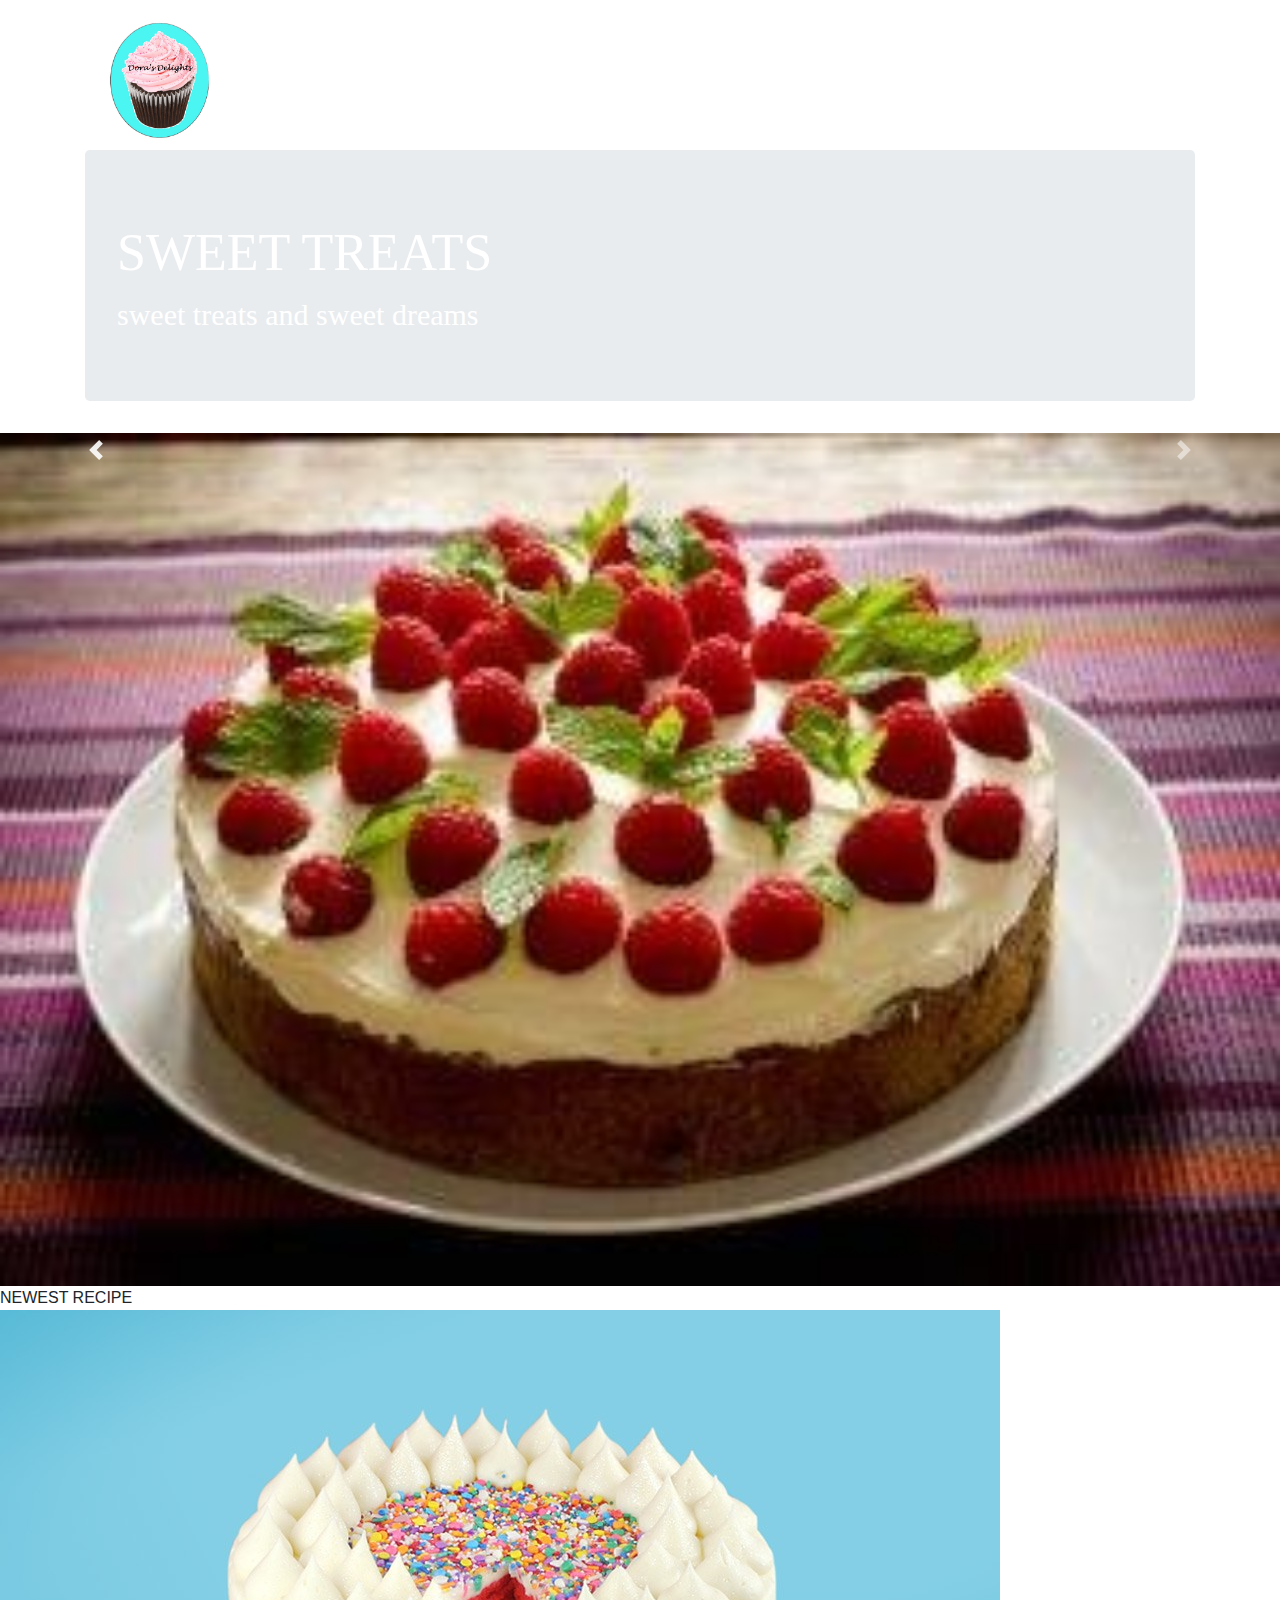
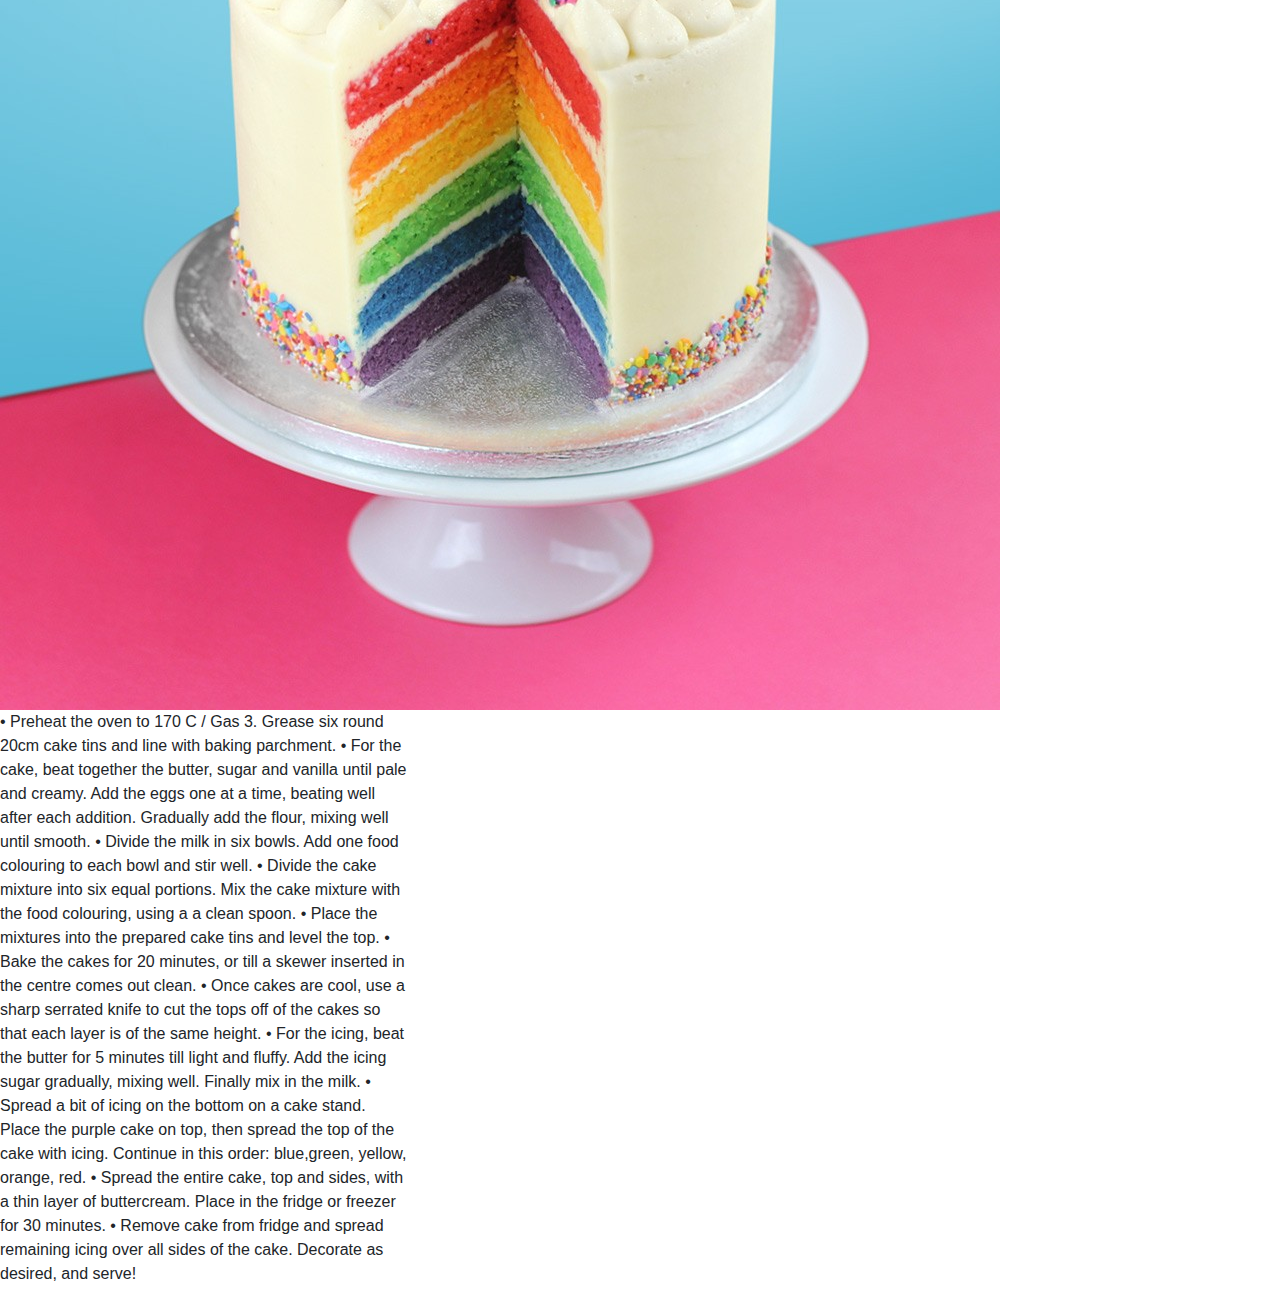
==== index.html @ f7a353cc "add button" ====
<!DOCTYPE html>
<html>
<head>
  <title>First site</title>
    <link rel="stylesheet" type="text/css" href="css/bootstrap.css">
  <link rel="stylesheet" type="text/css" href="css/sweetstyles.css">
  <meta name="viewport" content="width=device-width,initial-scale=1.0"
  >
</head>


<body>
  <div class="container">
      <img class="logo img-circle" height="150px" src='cupcakelogo.jpg'>
    <div class="jumbotron background">
      <div class="row">
        <div class="col-md-8">
          <div class="header">SWEET TREATS</div>
          <div class="header2"> sweet treats and sweet dreams </div>
        </div>
        <div class-"col-md-4">

        </div>
      </div>
    </div>
  </div>

  <div class="carousel-inner">
  <div class="carousel-item active">
    <img class="d-block w-100" src="1.jpg"=First slide alt="First slide">
  </div>
  <div class="carousel-item">
    <img class="d-block w-100" src="2.jpg"=Second slide alt="Second slide">
  </div>
  <div class="carousel-item">
    <img class="d-block w-100" src="3.jpg"=Third slide alt="Third slide">
  </div>
</div>
<a class="carousel-control-prev" href="#carouselExampleControls" role="button" data-slide="prev">
  <span class="carousel-control-prev-icon" aria-hidden="true"></span>
  <span class="sr-only">Previous</span>
</a>
<a class="carousel-control-next" href="#carouselExampleControls" role="button" data-slide="next">
  <span class="carousel-control-next-icon" aria-hidden="true"></span>
  <span class="sr-only">Next</span>
</a>
</div>

      <div class="header3">NEWEST RECIPE </div>

        <div class="row">
        <div class="col-sm-4">
            <div>
          <img class="img-responsive2" src='rainbowcake.jpg'>

<p>•	Preheat the oven to 170 C / Gas 3. Grease six round 20cm cake tins and line with baking parchment.
•	For the cake, beat together the butter, sugar and vanilla until pale and creamy. Add the eggs one at a time, beating well after each addition. Gradually add the flour, mixing well until smooth.
•	Divide the milk in six bowls. Add one food colouring to each bowl and stir well.
•	Divide the cake mixture into six equal portions. Mix the cake mixture with the food colouring, using a a clean spoon.
•	Place the mixtures into the prepared cake tins and level the top.
•	Bake the cakes for 20 minutes, or till a skewer inserted in the centre comes out clean.
•	Once cakes are cool, use a sharp serrated knife to cut the tops off of the cakes so that each layer is of the same height.
•	For the icing, beat the butter for 5 minutes till light and fluffy. Add the icing sugar gradually, mixing well. Finally mix in the milk.
•	Spread a bit of icing on the bottom on a cake stand. Place the purple cake on top, then spread the top of the cake with icing. Continue in this order: blue,green, yellow, orange, red.
•	Spread the entire cake, top and sides, with a thin layer of buttercream. Place in the fridge or freezer for 30 minutes.
•	Remove cake from fridge and spread remaining icing over all sides of the cake. Decorate as desired, and serve!
</p>

</body>
</html>
---- css/sweetstyles.css ----
.header {
  color: white;
  font-size:52px;
  font-family:Lucida Handwriting;
}

.header2 {
  color: white;
font-size: 30px;
font-family:Lucida Handwriting;}

  .container {color:white;}

<<<<<<< HEAD
.header3{color:pink;
=======
.header3{color:white;
>>>>>>> 6f886cb73446a13d91b68eeebb5943ef8e15d82c
font-size:25px;
 font-family:Lucida handwriting;}

 .header4 {color:pink;
 font size:30px;
font-family:Lucida handwriting}

 .img-responsive2 {width:600px;
   height:600px;
 left: 200px;}

  .background {
    background-image: url('../bg1.jpg');
    background-repeat: no-repeat;
    background-size: cover;
  }
  .jumbotron {
  background-image: url('../bg1.jpg');
      }

body{
  background-color: white;
}

.logo{
  float:right;
}

.logo {
  height:150px;
}
.head {
  font-family:Lucida Handwriting; color:ff6699;
}

.twitter {
  background-color: #4737ba
  }
.facebook {
  background-color: white
}
.pinterest {
  background-color: #ce0e0e
}

.carousel-item img {
  max-height: 500px;
}

.custom-carousel {
  max-height:500px;
  max-width: 600px;
}

.carousel-indicators{margin-right: 100px
}

p{
  color:pink;
}

ul{
  color: pink;
}
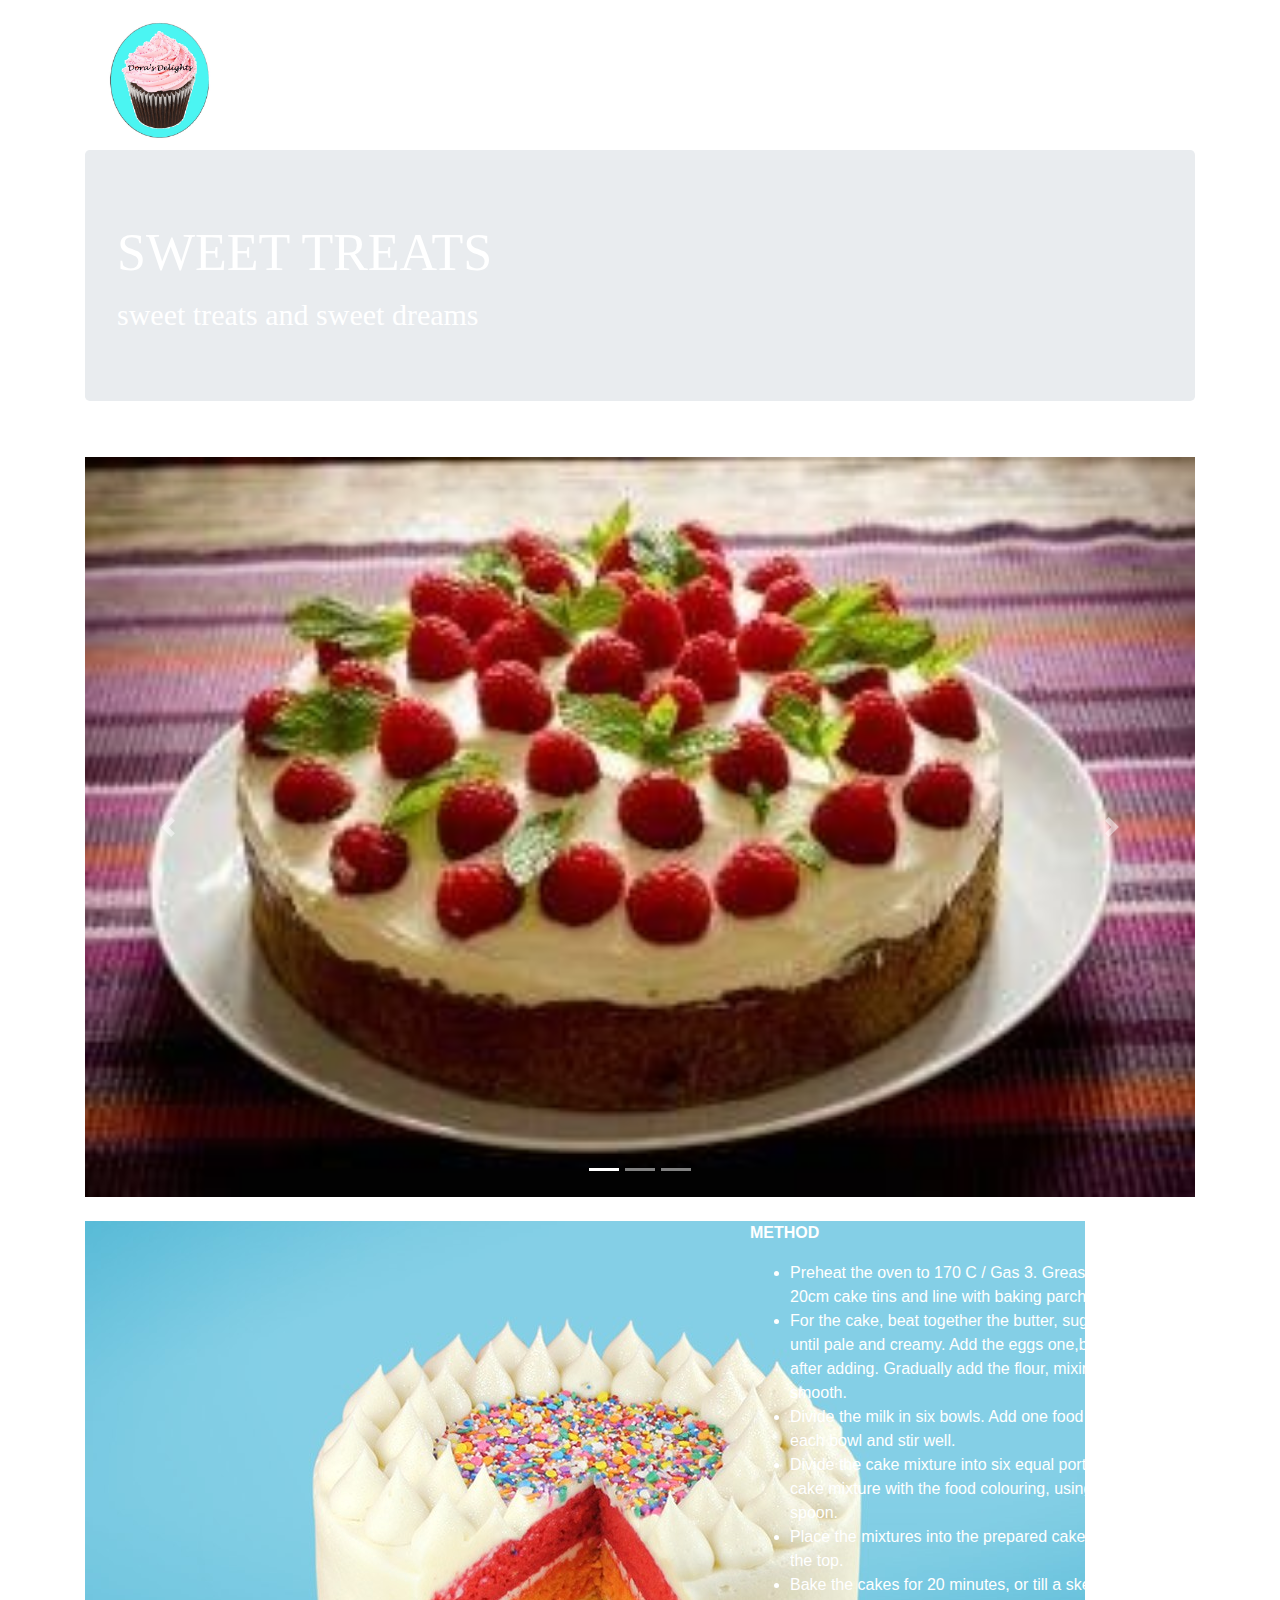
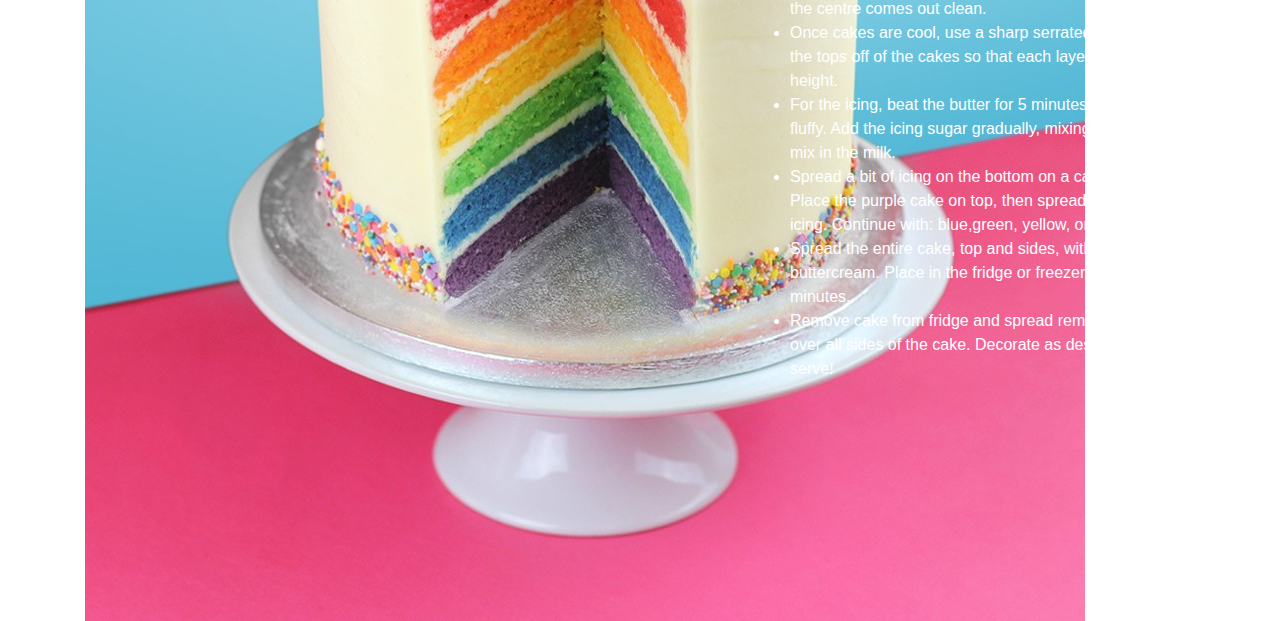
==== commit 208887fd: "Merge branch 'master' of https://github.com/zarazahid/web-project" ====
--- a/index.html
+++ b/index.html
@@ -23,47 +23,60 @@
         </div>
       </div>
     </div>
+
+<div class="header4">    NEW RECIPES ~ SLIDE RIGHT TO SEE </div>
+
+
+  <div id="carouselExampleIndicators" class="carousel slide custom-carousel" data-ride="carousel">
+    <ol class="carousel-indicators">
+      <li data-target="#carouselExampleIndicators" data-slide-to="0" class="active"></li>
+      <li data-target="#carouselExampleIndicators" data-slide-to="1"></li>
+      <li data-target="#carouselExampleIndicators" data-slide-to="2"></li>
+    </ol>
+    <div class="carousel-inner custom-carousel">
+      <div class="carousel-item active">
+        <img class="d-block w-100" src="1.jpg" alt="First slide">
+      </div>
+      <div class="carousel-item">
+        <img class="d-block w-100" src="2.jpg" alt="Second slide">
+      </div>
+      <div class="carousel-item">
+        <img class="d-block w-100" src="3.jpg" alt="Third slide">
+      </div>
+    </div>
+    <a class="carousel-control-prev" href="#carouselExampleIndicators" role="button" data-slide="prev">
+      <span class="carousel-control-prev-icon" aria-hidden="true"></span>
+      <span class="sr-only">Previous</span>
+    </a>
+    <a class="carousel-control-next" href="#carouselExampleIndicators" role="button" data-slide="next">
+      <span class="carousel-control-next-icon" aria-hidden="true"></span>
+      <span class="sr-only">Next</span>
+    </a>
   </div>
 
-  <div class="carousel-inner">
-  <div class="carousel-item active">
-    <img class="d-block w-100" src="1.jpg"=First slide alt="First slide">
-  </div>
-  <div class="carousel-item">
-    <img class="d-block w-100" src="2.jpg"=Second slide alt="Second slide">
-  </div>
-  <div class="carousel-item">
-    <img class="d-block w-100" src="3.jpg"=Third slide alt="Third slide">
-  </div>
-</div>
-<a class="carousel-control-prev" href="#carouselExampleControls" role="button" data-slide="prev">
-  <span class="carousel-control-prev-icon" aria-hidden="true"></span>
-  <span class="sr-only">Previous</span>
-</a>
-<a class="carousel-control-next" href="#carouselExampleControls" role="button" data-slide="next">
-  <span class="carousel-control-next-icon" aria-hidden="true"></span>
-  <span class="sr-only">Next</span>
-</a>
-</div>
-
-      <div class="header3">NEWEST RECIPE </div>
+      <div class="header3"> RAINBOW CAKE </div>
 
         <div class="row">
-        <div class="col-sm-4">
-            <div>
+        <div class="col-md-7">
+
           <img class="img-responsive2" src='rainbowcake.jpg'>
-
-<p>•	Preheat the oven to 170 C / Gas 3. Grease six round 20cm cake tins and line with baking parchment.
-•	For the cake, beat together the butter, sugar and vanilla until pale and creamy. Add the eggs one at a time, beating well after each addition. Gradually add the flour, mixing well until smooth.
-•	Divide the milk in six bowls. Add one food colouring to each bowl and stir well.
-•	Divide the cake mixture into six equal portions. Mix the cake mixture with the food colouring, using a a clean spoon.
-•	Place the mixtures into the prepared cake tins and level the top.
-•	Bake the cakes for 20 minutes, or till a skewer inserted in the centre comes out clean.
-•	Once cakes are cool, use a sharp serrated knife to cut the tops off of the cakes so that each layer is of the same height.
-•	For the icing, beat the butter for 5 minutes till light and fluffy. Add the icing sugar gradually, mixing well. Finally mix in the milk.
-•	Spread a bit of icing on the bottom on a cake stand. Place the purple cake on top, then spread the top of the cake with icing. Continue in this order: blue,green, yellow, orange, red.
-•	Spread the entire cake, top and sides, with a thin layer of buttercream. Place in the fridge or freezer for 30 minutes.
-•	Remove cake from fridge and spread remaining icing over all sides of the cake. Decorate as desired, and serve!
+</div>
+    <div class="col-md-5">
+<p> <strong> METHOD </strong>
+<br>
+<ul>
+<li>Preheat the oven to 170 C / Gas 3. Grease six round 20cm cake tins and line with baking parchment.</li>
+<li>For the cake, beat together the butter, sugar and vanilla until pale and creamy. Add the eggs one,beating well after adding. Gradually add the flour, mixing well until smooth.</li>
+<li>Divide the milk in six bowls. Add one food colouring to each bowl and stir well.</li>
+<li>	Divide the cake mixture into six equal portions. Mix the cake mixture with the food colouring, using a a clean spoon.</li>
+<li>Place the mixtures into the prepared cake tins and level the top.</li>
+<li>Bake the cakes for 20 minutes, or till a skewer inserted in the centre comes out clean.</li>
+<li>Once cakes are cool, use a sharp serrated knife to cut the tops off of the cakes so that each layer is of the same height.</li>
+<li>For the icing, beat the butter for 5 minutes till light and fluffy. Add the icing sugar gradually, mixing well. Finally mix in the milk.</li>
+<li>Spread a bit of icing on the bottom on a cake stand. Place the purple cake on top, then spread the top with icing. Continue with: blue,green, yellow, orange, red.</li>
+<li>Spread the entire cake, top and sides, with a thin layer of buttercream. Place in the fridge or freezer for 30 minutes.</li>
+<li>	Remove cake from fridge and spread remaining icing over all sides of the cake. Decorate as desired, and serve!</li>
+</ul>
 </p>
 
 </body>
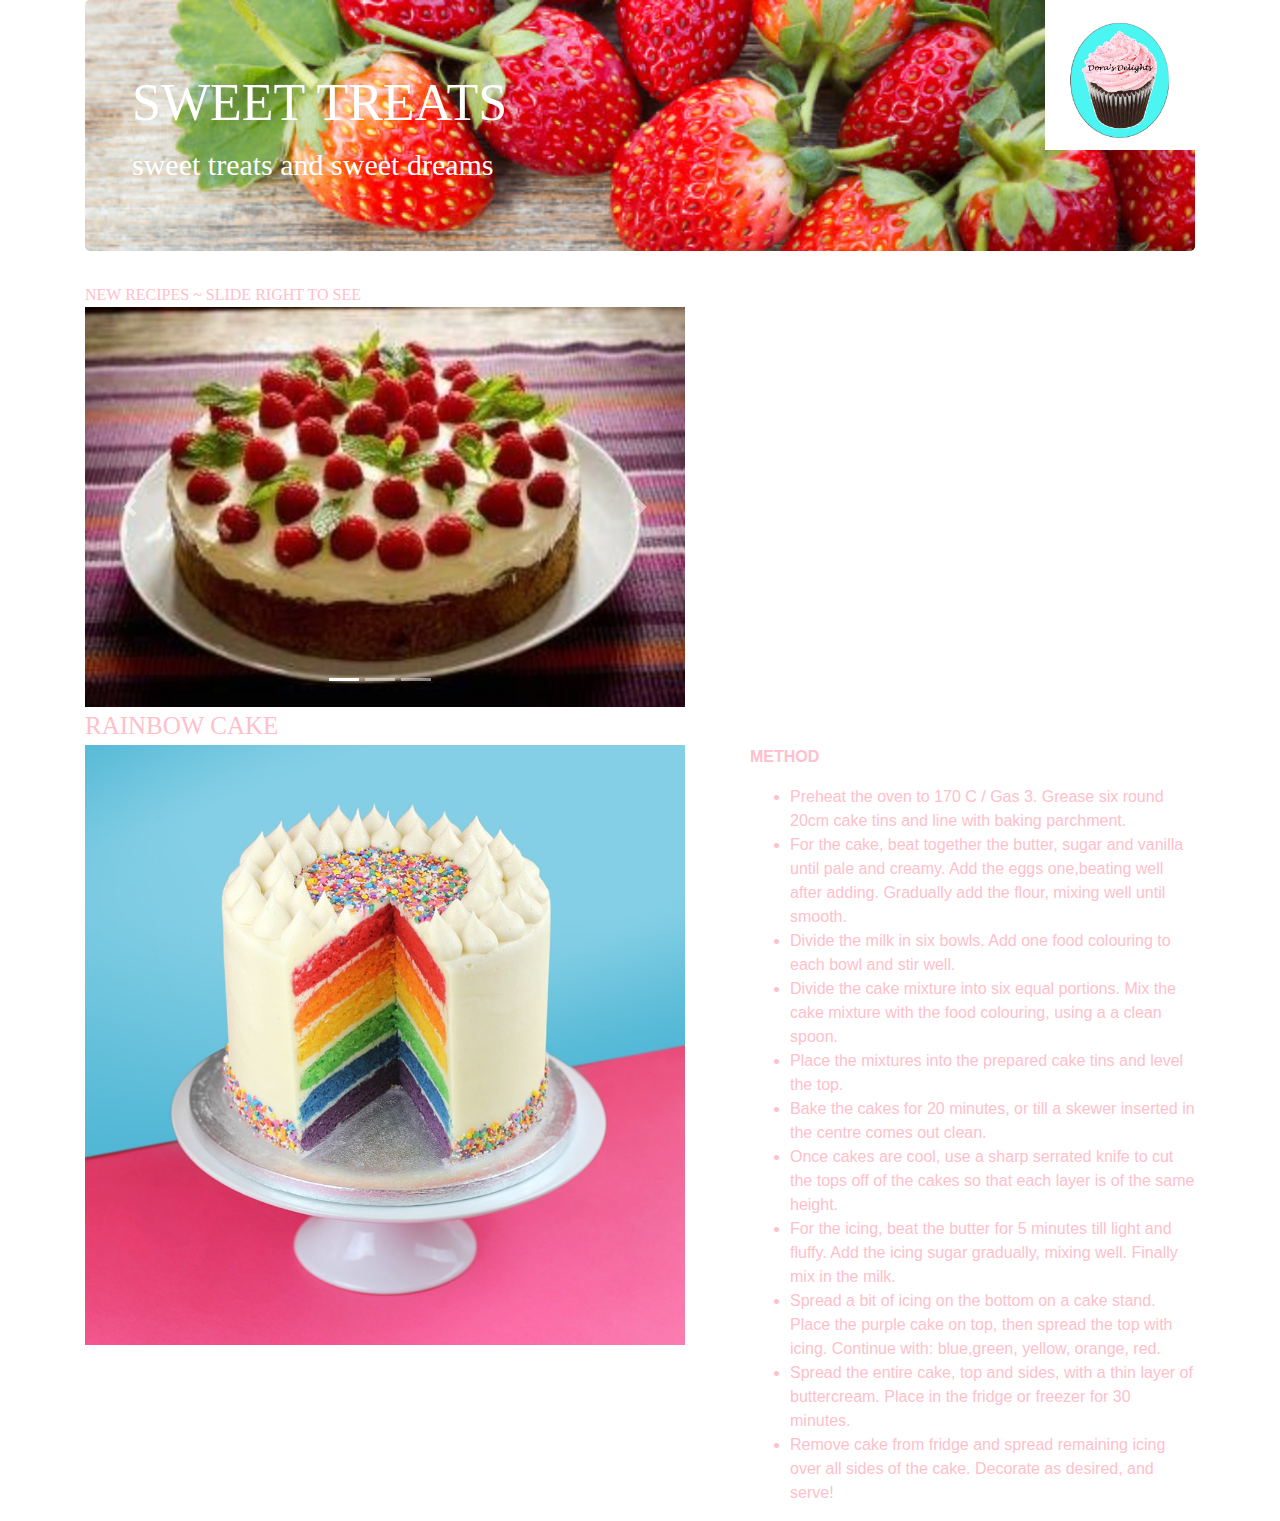
==== commit 7604e4c2: "fixed index page layout" ====
--- a/index.html
+++ b/index.html
@@ -4,8 +4,7 @@
   <title>First site</title>
     <link rel="stylesheet" type="text/css" href="css/bootstrap.css">
   <link rel="stylesheet" type="text/css" href="css/sweetstyles.css">
-  <meta name="viewport" content="width=device-width,initial-scale=1.0"
-  >
+  <meta name="viewport" content="width=device-width,initial-scale=1.0">
 </head>
 
 
@@ -78,6 +77,11 @@
 <li>	Remove cake from fridge and spread remaining icing over all sides of the cake. Decorate as desired, and serve!</li>
 </ul>
 </p>
-
+<script src="https://code.jquery.com/jquery-3.3.1.slim.min.js" integrity="sha384-q8i/X+965DzO0rT7abK41JStQIAqVgRVzpbzo5smXKp4YfRvH+8abtTE1Pi6jizo" crossorigin="anonymous"></script>
+   <script>window.jQuery || document.write('js/vendor/jquery-slim.min.js"><\/script>')</script>
+   <script src="js/vendor/popper.min.js"></script>
+   <script src="js/bootstrap.min.js"></script>
+   <!-- Just to make our placeholder images work. Don't actually copy the next line! -->
+   <script src="js/vendor/holder.min.js"></script>
 </body>
 </html>
--- a/css/sweetstyles.css
+++ b/css/sweetstyles.css
@@ -1,4 +1,3 @@
-
 .header {
   color: white;
   font-size:52px;
@@ -12,11 +11,9 @@
 
   .container {color:white;}
 
-<<<<<<< HEAD
-.header3{color:pink;
-=======
-.header3{color:white;
->>>>>>> 6f886cb73446a13d91b68eeebb5943ef8e15d82c
+
+.header3{
+  color: pink;
 font-size:25px;
  font-family:Lucida handwriting;}
 
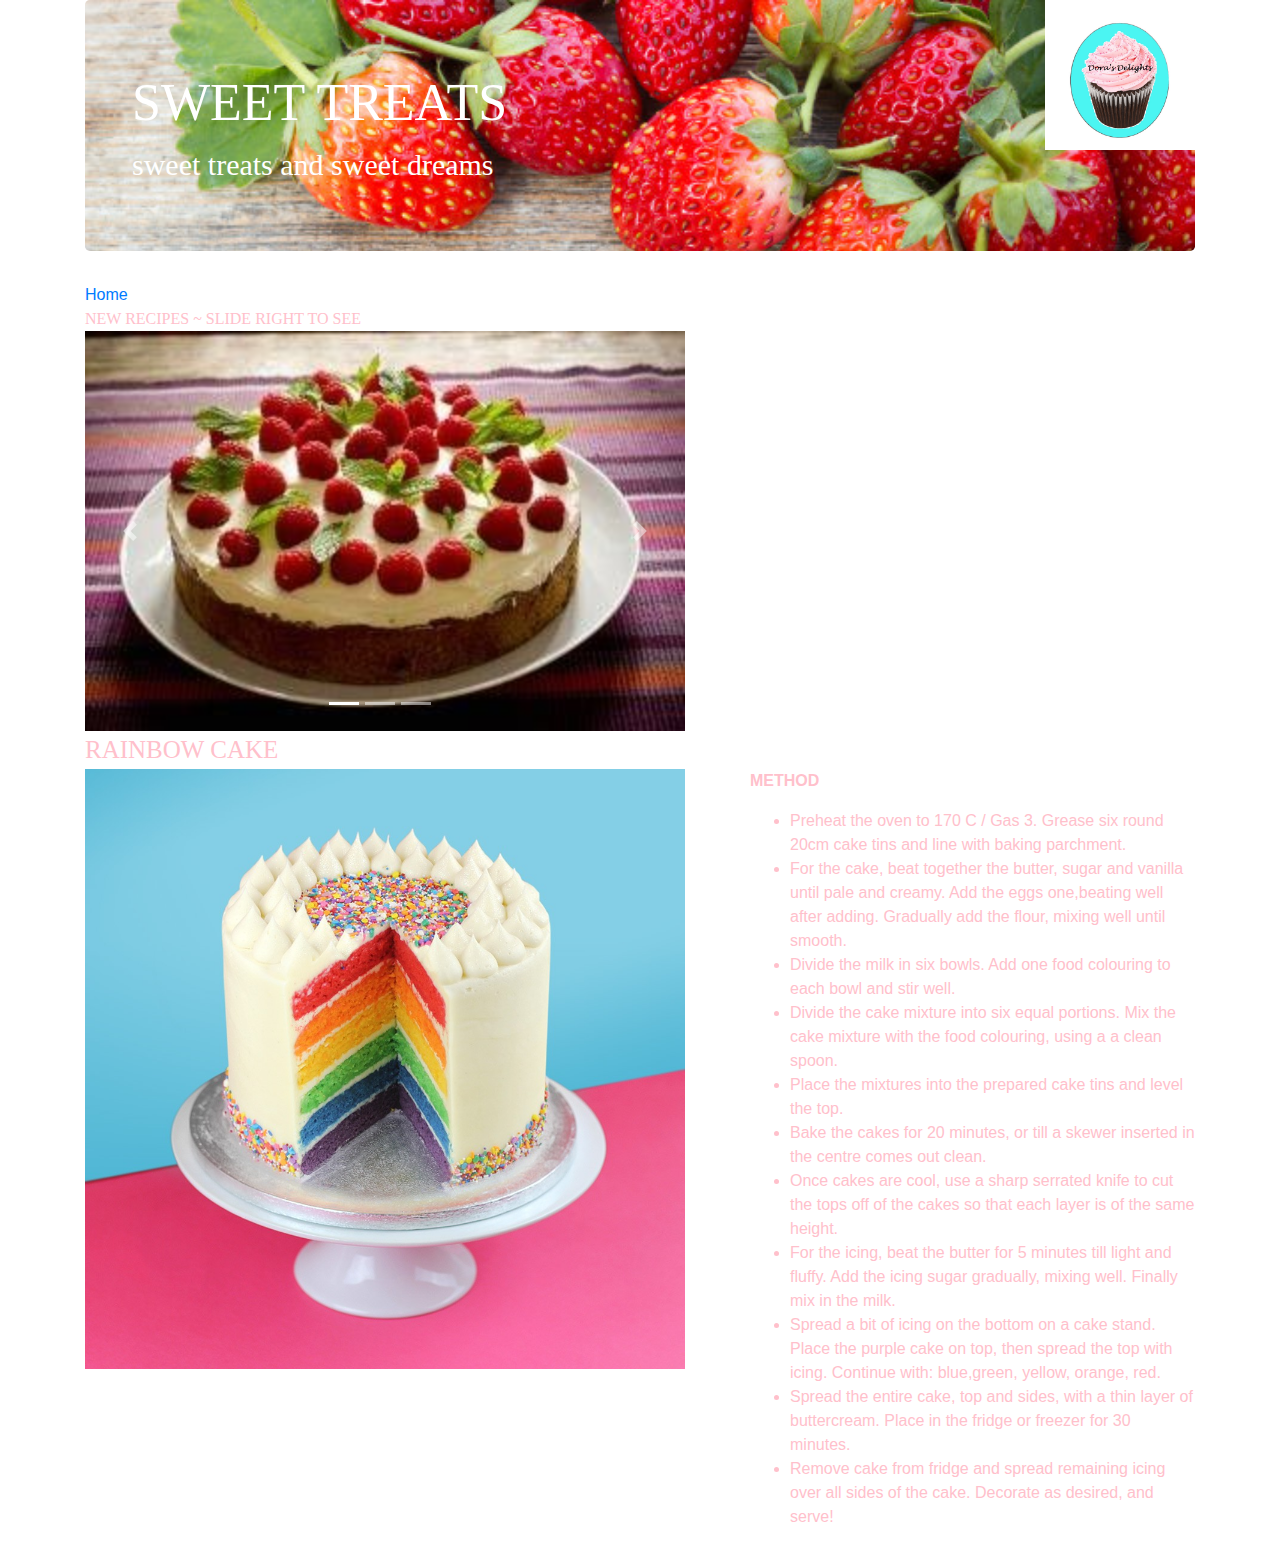
==== commit 37f5ba75: "HOME BUTTON" ====
--- a/index.html
+++ b/index.html
@@ -22,8 +22,11 @@
         </div>
       </div>
     </div>
+    
+<a href="index.html" class="btm btm-info" role="button">Home </a>
 
 <div class="header4">    NEW RECIPES ~ SLIDE RIGHT TO SEE </div>
+
 
 
   <div id="carouselExampleIndicators" class="carousel slide custom-carousel" data-ride="carousel">
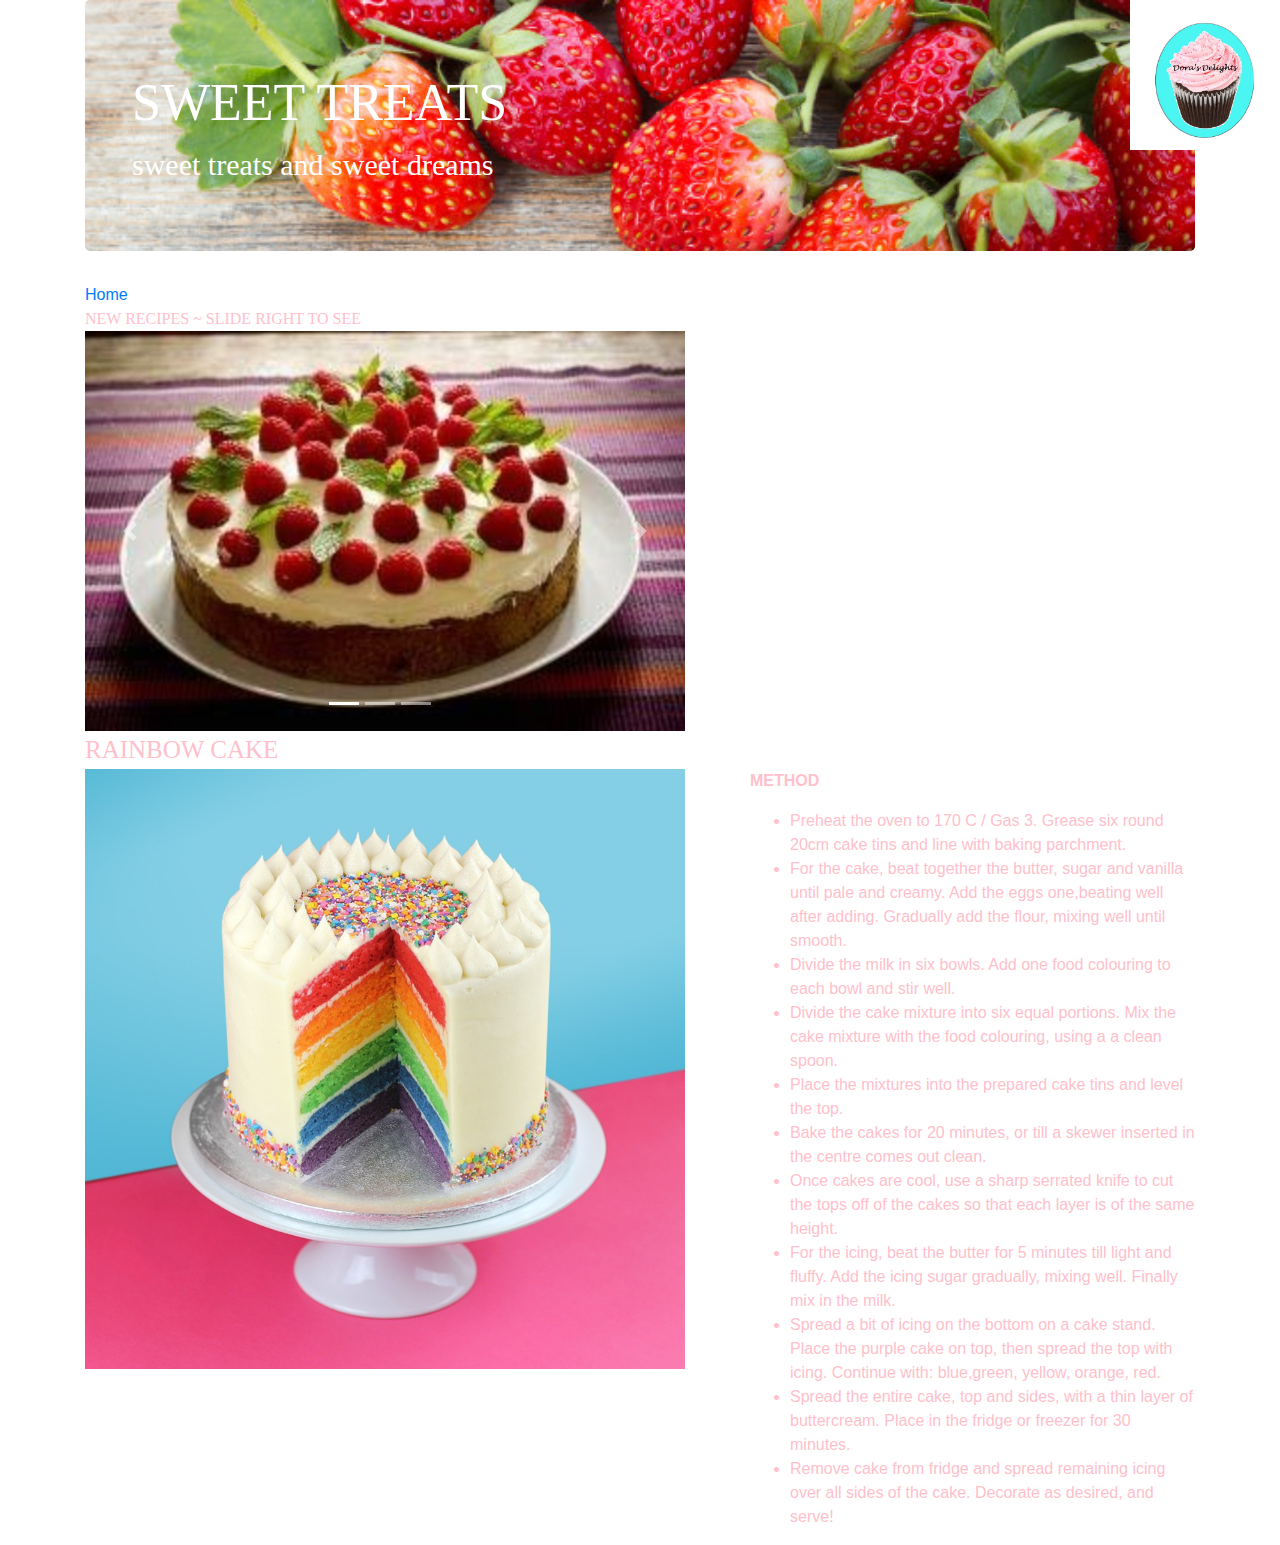
==== commit 9fb621fd: "change button" ====
--- a/index.html
+++ b/index.html
@@ -9,8 +9,9 @@
 
 
 <body>
+    <img class="logo img-circle" height="150px" src='cupcakelogo.jpg'>
   <div class="container">
-      <img class="logo img-circle" height="150px" src='cupcakelogo.jpg'>
+
     <div class="jumbotron background">
       <div class="row">
         <div class="col-md-8">
@@ -22,8 +23,8 @@
         </div>
       </div>
     </div>
-    
-<a href="index.html" class="btm btm-info" role="button">Home </a>
+
+<a href="Dora'sDelights.html" class="btm btm-info" role="button">Home </a>
 
 <div class="header4">    NEW RECIPES ~ SLIDE RIGHT TO SEE </div>
 
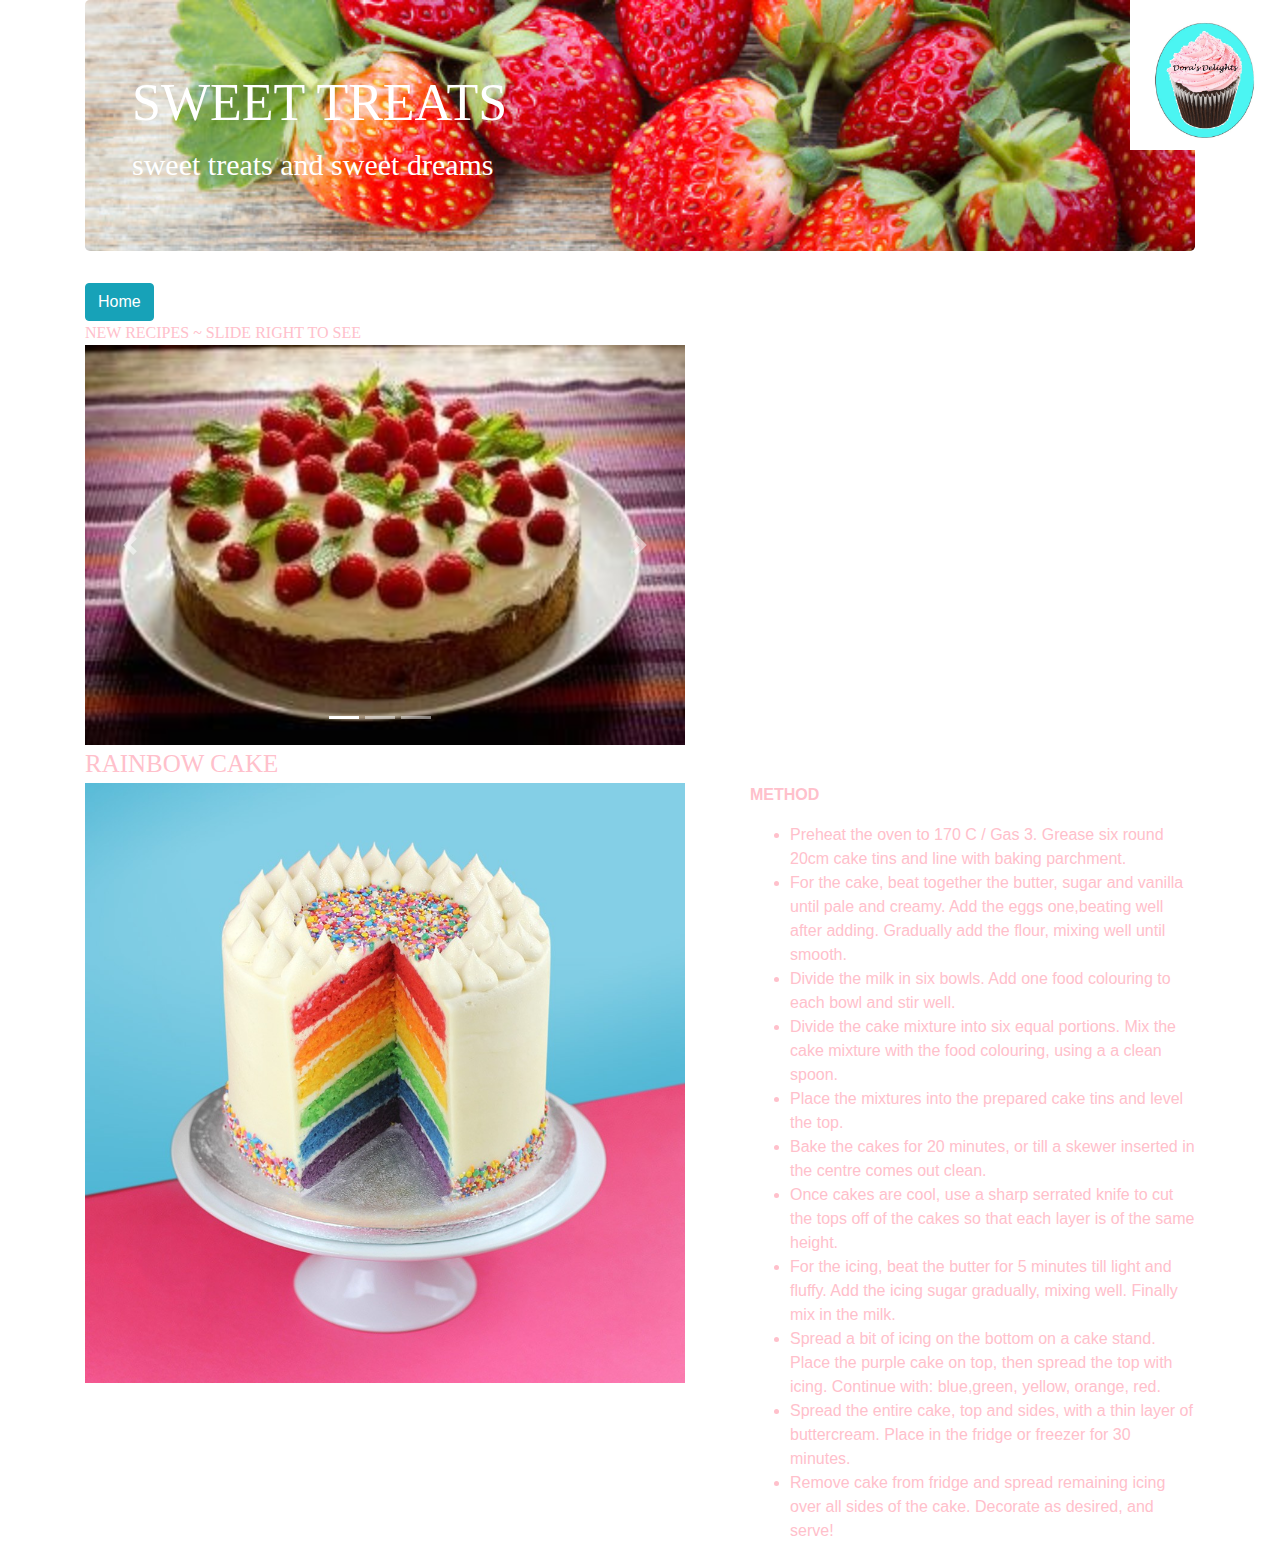
==== commit 3c52aa27: "br" ====
--- a/index.html
+++ b/index.html
@@ -24,7 +24,8 @@
       </div>
     </div>
 
-<a href="Dora'sDelights.html" class="btm btm-info" role="button">Home </a>
+<a href="Dora'sDelights.html" class="btn btn-info" role="button">Home </a>
+<br>
 
 <div class="header4">    NEW RECIPES ~ SLIDE RIGHT TO SEE </div>
 
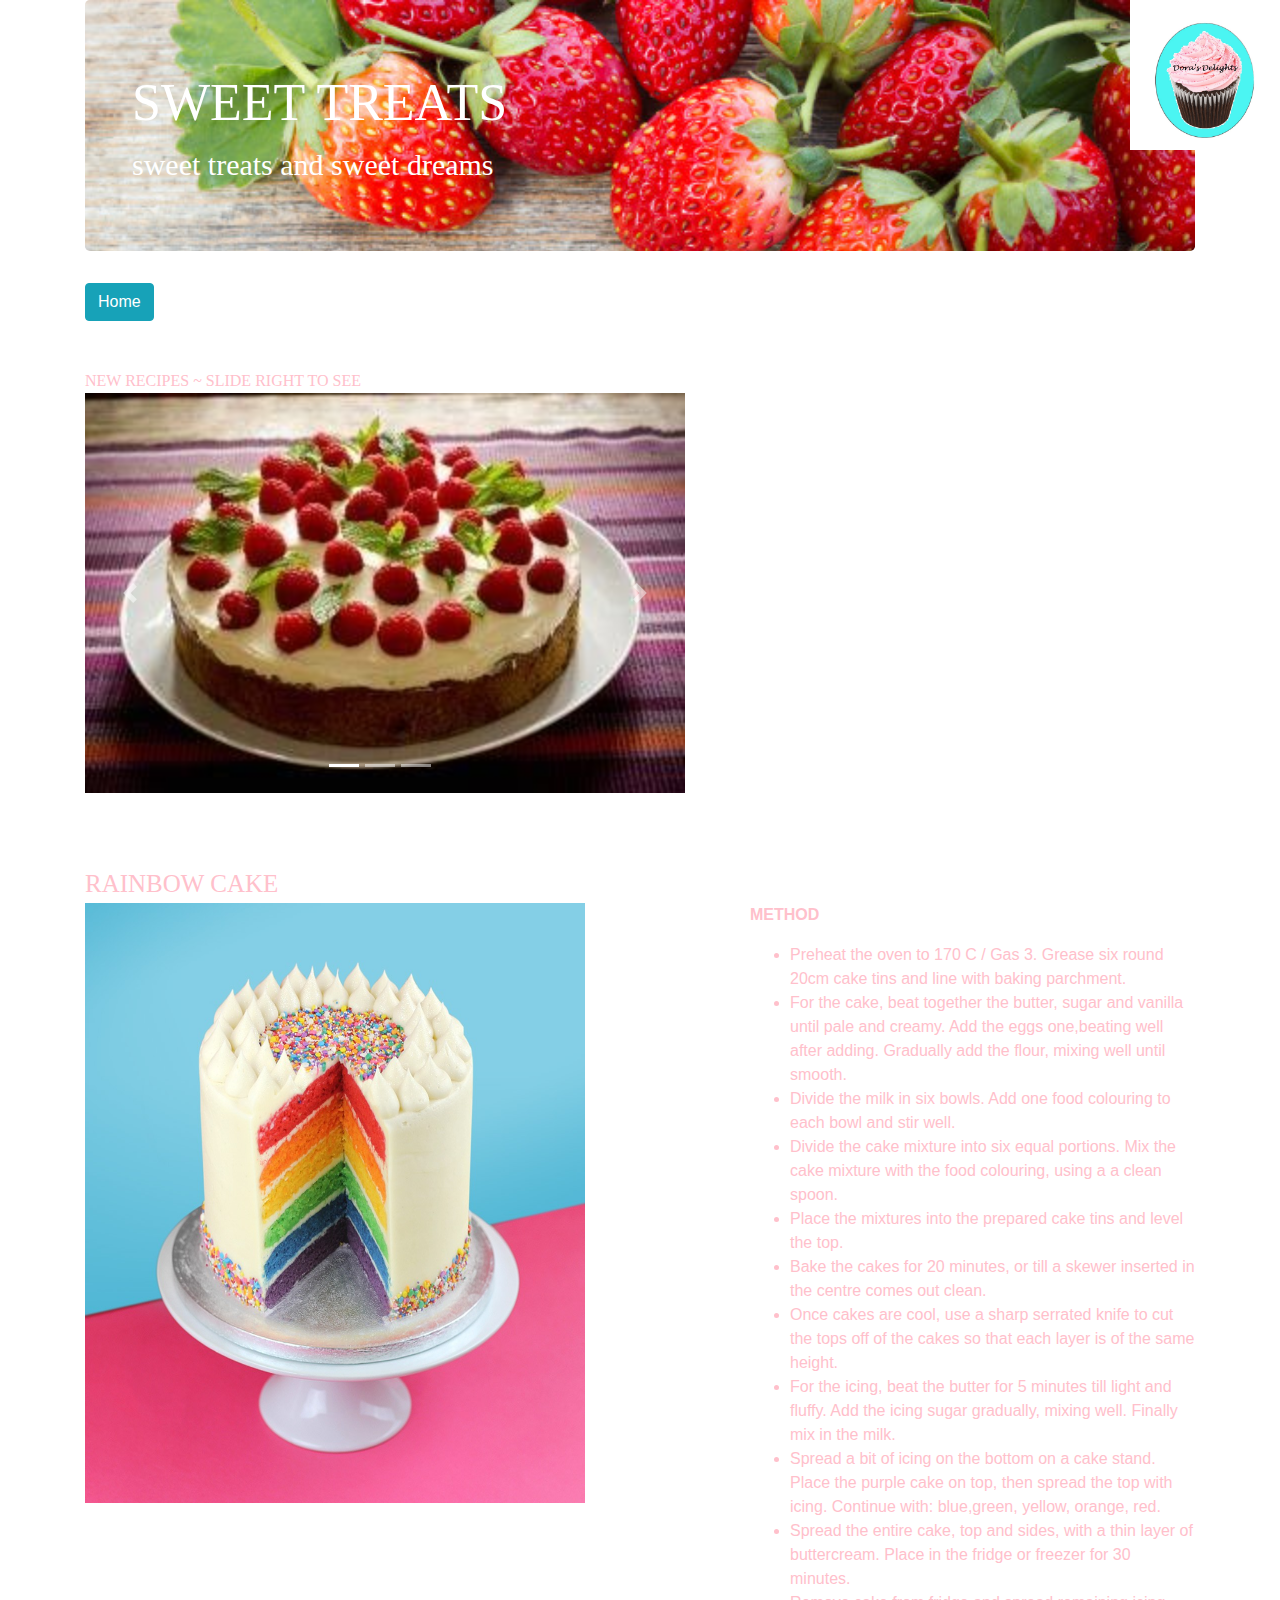
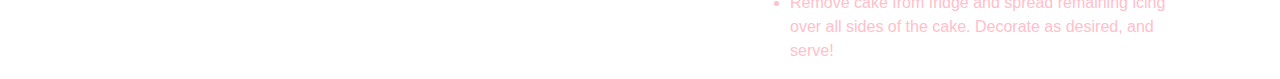
==== commit 82f73738: "carousel" ====
--- a/index.html
+++ b/index.html
@@ -25,6 +25,8 @@
     </div>
 
 <a href="Dora'sDelights.html" class="btn btn-info" role="button">Home </a>
+<br>
+<br>
 <br>
 
 <div class="header4">    NEW RECIPES ~ SLIDE RIGHT TO SEE </div>
@@ -57,7 +59,9 @@
       <span class="sr-only">Next</span>
     </a>
   </div>
-
+<br>
+<br>
+<br>
       <div class="header3"> RAINBOW CAKE </div>
 
         <div class="row">
--- a/css/sweetstyles.css
+++ b/css/sweetstyles.css
@@ -18,10 +18,10 @@
  font-family:Lucida handwriting;}
 
  .header4 {color:pink;
- font size:30px;
+ font size:40px;
 font-family:Lucida handwriting}
 
- .img-responsive2 {width:600px;
+ .img-responsive2 {width:500px;
    height:600px;
  left: 200px;}
 
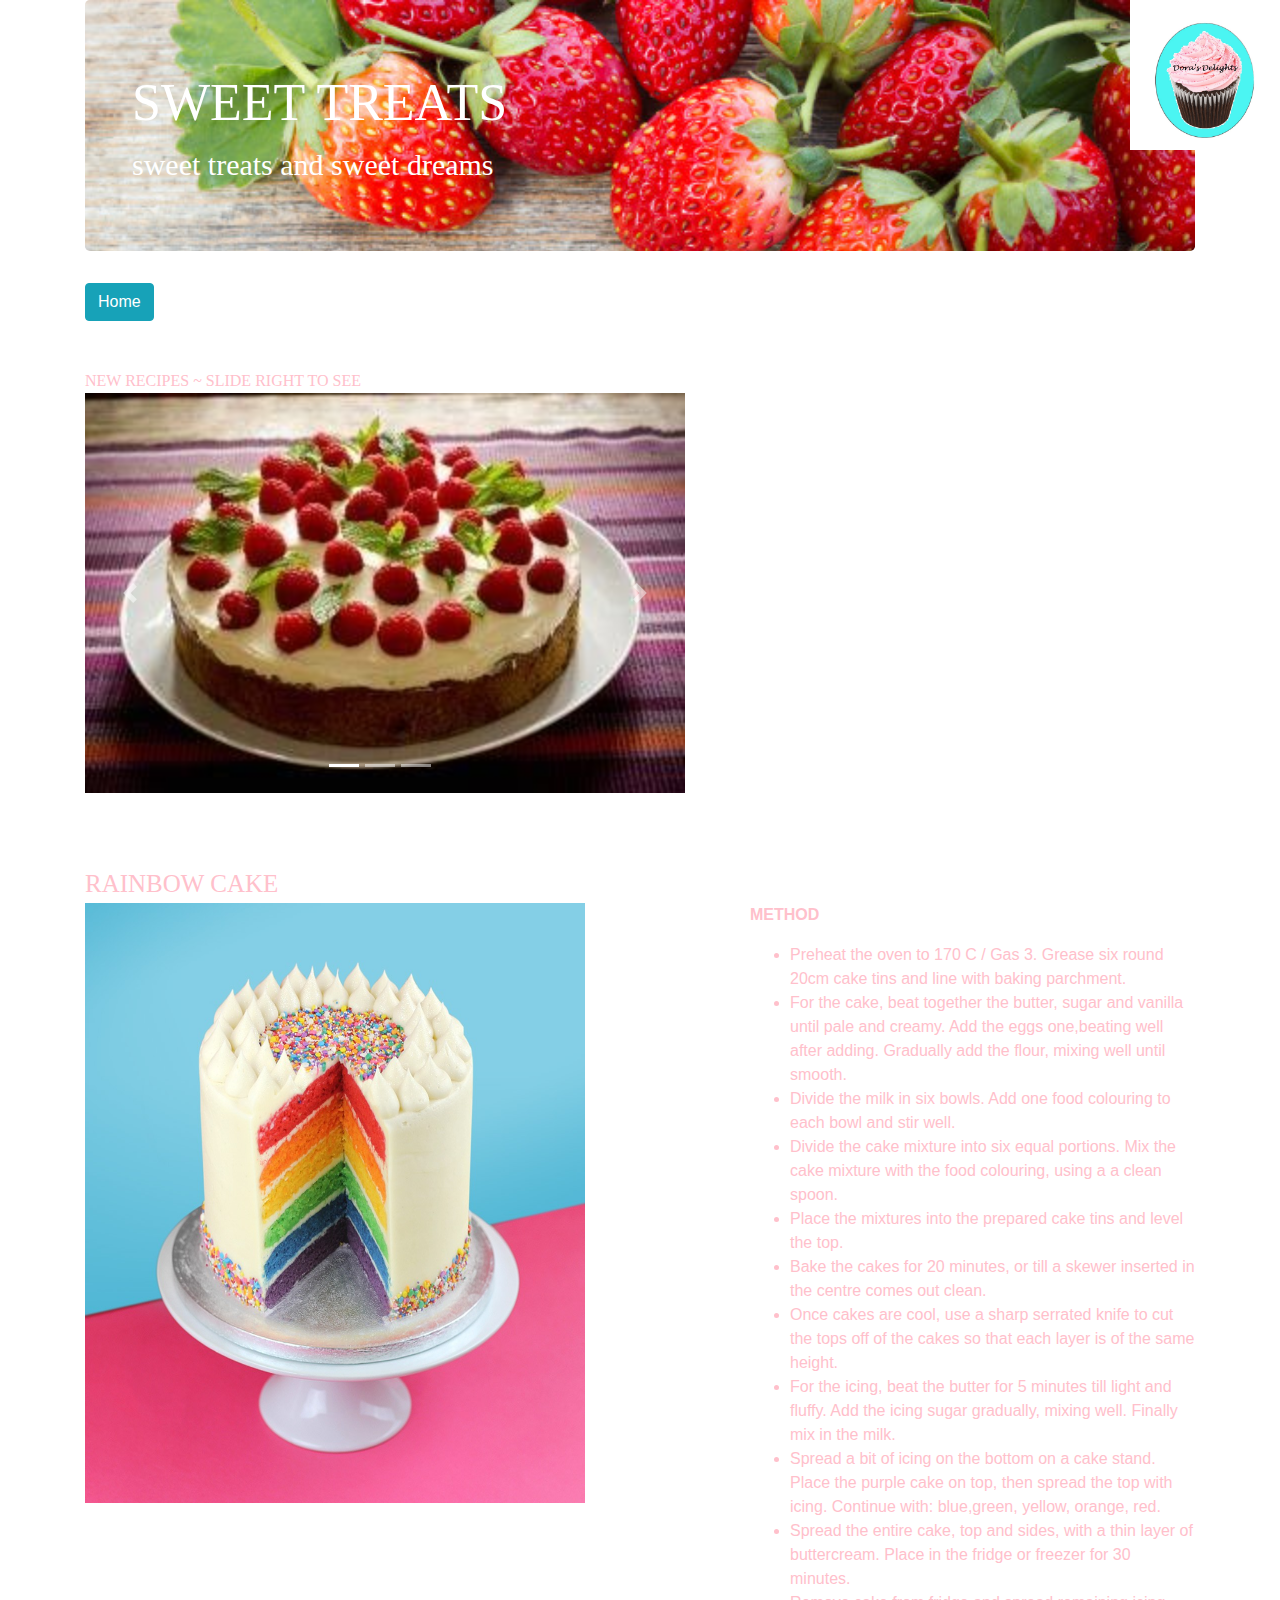
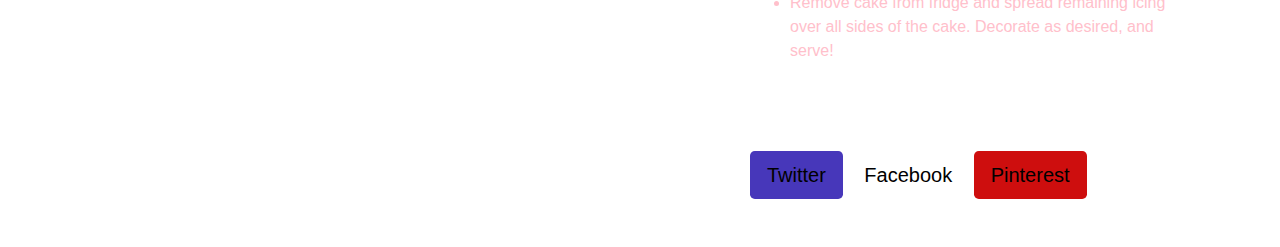
==== commit 733d1125: "buttons" ====
--- a/index.html
+++ b/index.html
@@ -92,5 +92,15 @@
    <script src="js/bootstrap.min.js"></script>
    <!-- Just to make our placeholder images work. Don't actually copy the next line! -->
    <script src="js/vendor/holder.min.js"></script>
+<br>
+<br>
+<br>
+   <button class='btn btn-lg btn-twitter twitter'>Twitter</button>
+    <button class='btn btn-lg btn-facebook facebook'>Facebook</button>
+    <button class='btn btn-lg btn-pinterest pinterest'>Pinterest</button>
+    <br>
+    <br>
+    <br>
+
 </body>
 </html>
